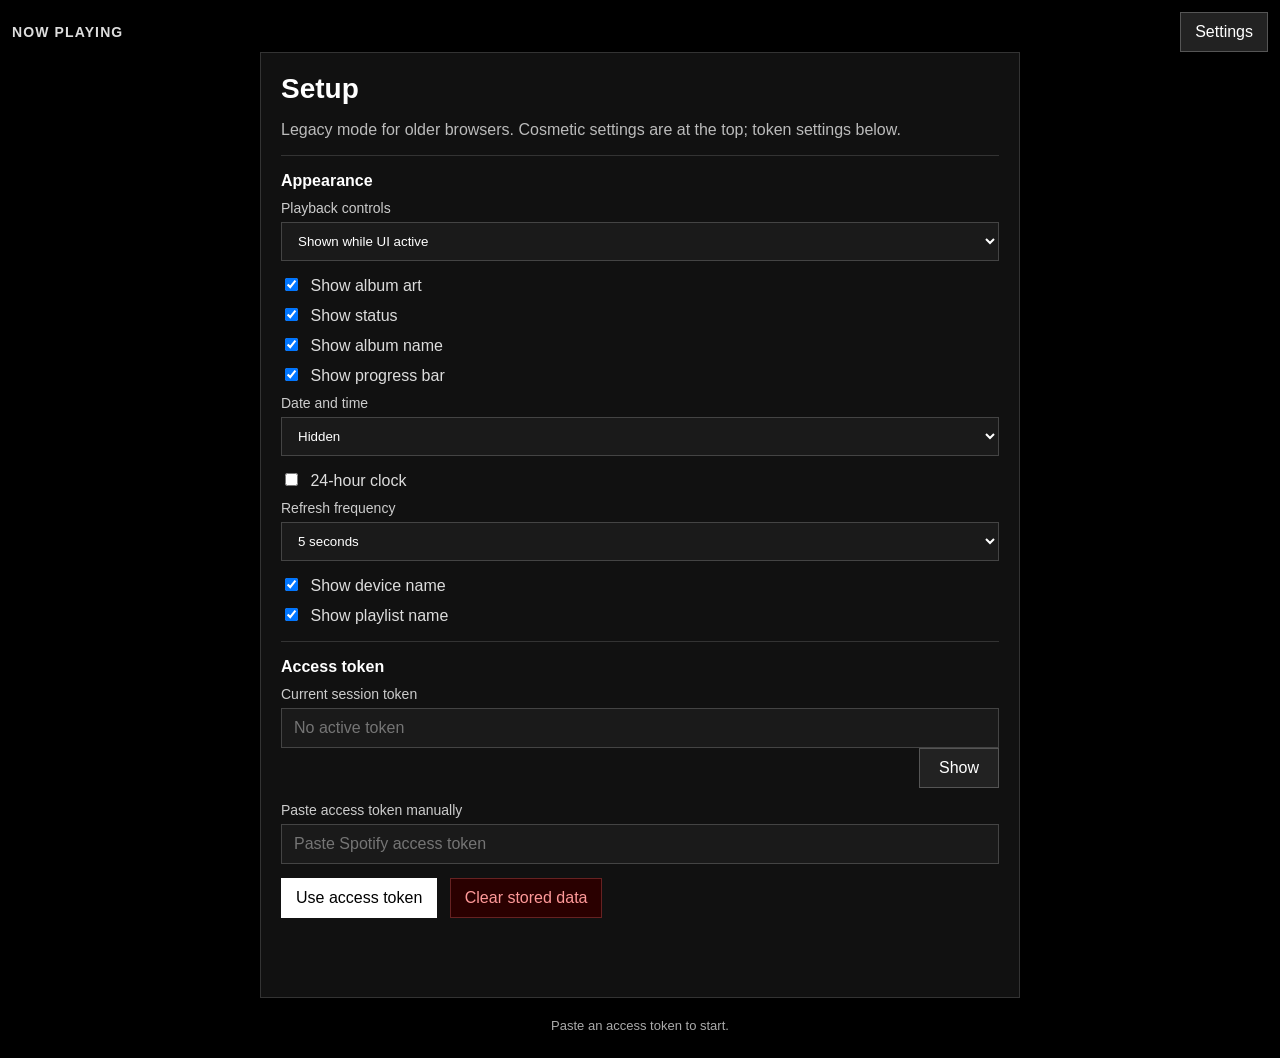
==== legacy.html @ 3d693b1a "Improvements v0.0.27" ====
<!DOCTYPE html>
<html lang="en">
<head>
  <meta charset="UTF-8">
  <meta name="viewport" content="width=device-width, initial-scale=1.0">
  <title>Spotify Now Playing</title>
  <meta name="description" content="Display your current Spotify playback status.">
  <link rel="icon" href="./favicon.svg" type="image/svg+xml">
  <link rel="stylesheet" href="./legacy.css">
</head>
<body>
  <div class="bg" aria-hidden="true">
    <div id="bg-art" class="bg-art"></div>
    <div class="bg-overlay"></div>
  </div>

  <div class="app">
    <div class="header">
      <div class="brand">
        <span class="brand-text">Now Playing</span>
      </div>
      <div id="top-clock" class="top-clock" style="display:none;">
        <span id="top-clock-time" class="top-clock-time"></span>
        <span id="top-clock-date" class="top-clock-date"></span>
      </div>
      <div class="header-actions">
        <button id="settings-toggle" class="btn btn-secondary" type="button">Settings</button>
      </div>
    </div>

    <div id="setup-panel" class="panel">
      <h2>Setup</h2>
      <p class="muted">Legacy mode for older browsers. Cosmetic settings are at the top; token settings below.</p>

      <div class="toggles">
        <h3 class="settings-group-title">Appearance</h3>
        <label class="field">
          <span>Playback controls</span>
          <select id="show-controls-select">
            <option value="hidden">Hidden</option>
            <option value="active" selected>Shown while UI active</option>
            <option value="always">Always</option>
          </select>
        </label>
        <label class="toggle-field"><input id="show-art-toggle" type="checkbox" checked> <span>Show album art</span></label>
        <label class="toggle-field"><input id="show-status-toggle" type="checkbox" checked> <span>Show status</span></label>
        <label class="toggle-field"><input id="show-album-toggle" type="checkbox" checked> <span>Show album name</span></label>
        <label class="toggle-field"><input id="show-progress-toggle" type="checkbox" checked> <span>Show progress bar</span></label>
        <label class="field">
          <span>Date and time</span>
          <select id="show-clock-select">
            <option value="hidden" selected>Hidden</option>
            <option value="active">Shown while UI active</option>
            <option value="always">Always</option>
          </select>
        </label>
        <label class="toggle-field"><input id="clock-24h-toggle" type="checkbox"> <span>24-hour clock</span></label>
        <label class="field">
          <span>Refresh frequency</span>
          <select id="refresh-frequency-select">
            <option value="3000">3 seconds</option>
            <option value="5000" selected>5 seconds</option>
            <option value="10000">10 seconds</option>
            <option value="30000">30 seconds</option>
          </select>
        </label>
        <label class="toggle-field"><input id="show-device-toggle" type="checkbox" checked> <span>Show device name</span></label>
        <label class="toggle-field"><input id="show-playlist-toggle" type="checkbox" checked> <span>Show playlist name</span></label>
      </div>

      <div class="manual-token">
        <h3 class="settings-group-title">Access token</h3>
        <label class="field">
          <span>Current session token</span>
          <div class="copy-row">
            <input id="current-token-display" type="password" autocomplete="off" spellcheck="false" placeholder="No active token">
            <button id="toggle-token-visibility" class="btn btn-secondary" type="button">Show</button>
          </div>
        </label>

        <label class="field">
          <span>Paste access token manually</span>
          <input id="access-token-input" type="password" autocomplete="off" spellcheck="false" placeholder="Paste Spotify access token">
        </label>
        <div class="setup-actions">
          <button id="save-access-token" class="btn btn-primary" type="button">Use access token</button>
          <button id="clear-data" class="btn btn-danger" type="button">Clear stored data</button>
        </div>
      </div>

      <p id="setup-message" class="message"></p>
    </div>

    <div id="player-panel" class="player-panel" style="display:none;">
      <div class="player-layout">
        <div id="art-wrap" class="art-wrap">
          <img id="album-art" class="album-art" alt="" width="640" height="640">
          <div id="art-placeholder" class="art-placeholder">
            <svg viewBox="0 0 24 24" fill="none" stroke="currentColor" stroke-width="1.5"><path d="M9 18V5l12-2v13"></path><circle cx="6" cy="18" r="3"></circle><circle cx="18" cy="16" r="3"></circle></svg>
          </div>
        </div>
        <div class="track-info">
          <p id="status-badge" class="status-badge">Idle</p>
          <h1 id="track-name" class="track-name">Nothing playing</h1>
          <p id="track-artist" class="track-artist">Start playing something on Spotify</p>
          <p id="track-album" class="track-album"></p>
          <div class="progress-wrap">
            <div class="progress-bar"><div id="progress-fill" class="progress-fill"></div></div>
            <div class="progress-times">
              <span id="progress-current">0:00</span>
              <span id="progress-duration">0:00</span>
            </div>
          </div>
        </div>
      </div>
    </div>

    <div class="footer">
      <p id="footer-status" class="footer-status"></p>
      <div class="playback-controls" aria-label="Playback controls">
        <button id="prev-btn" class="control-btn" type="button" aria-label="Previous track">Prev</button>
        <button id="playpause-btn" class="control-btn control-btn-main" type="button" aria-label="Play">Play</button>
        <button id="next-btn" class="control-btn" type="button" aria-label="Next track">Next</button>
      </div>
      <p id="playback-source" class="playback-source"><span id="device-name"></span><span id="context-sep" class="context-sep" style="display:none;"> &middot; </span><span id="context-name"></span></p>
    </div>
  </div>

  <script src="./legacy.js"></script>
</body>
</html>
---- legacy.css ----
html, body { margin: 0; padding: 0; min-height: 100%; background: #000; color: #fff; font-family: "Helvetica Neue", Helvetica, Arial, sans-serif; }
body { overflow-x: hidden; }
*, *:before, *:after { -webkit-box-sizing: border-box; box-sizing: border-box; }
button, input { font: inherit; }

.bg { position: fixed; top: 0; right: 0; bottom: 0; left: 0; z-index: 0; background: #000; }
.bg-art { position: absolute; top: 0; right: 0; bottom: 0; left: 0; background: #000; }
.bg-overlay { position: absolute; top: 0; right: 0; bottom: 0; left: 0; background: rgba(0,0,0,0.15); }

.app { position: relative; z-index: 1; min-height: 100vh; padding: 12px; }
.top-clock { display: table-cell; text-align: center; color: #fff; vertical-align: middle; }
.top-clock-time { display: block; font-size: 18px; font-weight: 700; }
.top-clock-date { display: block; font-size: 12px; color: #bbb; margin-top: 2px; }
.header { display: table; width: 100%; margin-bottom: 0; }
.brand { display: table-cell; vertical-align: middle; font-size: 14px; font-weight: 700; letter-spacing: 0.08em; text-transform: uppercase; color: #ddd; white-space: nowrap; }
.header-actions { display: table-cell; vertical-align: middle; text-align: right; white-space: nowrap; }

.panel { background: #111; border: 1px solid #333; padding: 20px; max-width: 760px; margin: 0 auto 20px; }
.panel h2 { margin: 0 0 10px; font-size: 28px; }
.muted { color: #bbb; }
.small { font-size: 13px; }
.field { display: block; margin-bottom: 14px; }
.field span { display: block; margin-bottom: 6px; color: #ccc; font-size: 14px; }
.field input[type="password"], .field input[type="text"], .field select {
  width: 100%; padding: 10px 12px; color: #fff; background: #1a1a1a; border: 1px solid #444;
}
.copy-row { overflow: hidden; }
.copy-row input { float: left; width: 70%; width: calc(100% - 90px); }
.copy-row .btn { float: right; width: 80px; }

.btn { border: 1px solid #555; background: #222; color: #fff; padding: 10px 14px; cursor: pointer; }
.btn-primary { background: #fff; color: #000; border-color: #fff; }
.btn-danger { background: #2a0000; color: #ff9999; border-color: #662222; }
.setup-actions { margin: 12px 0; }
.setup-actions .btn { margin-right: 8px; margin-bottom: 8px; }
.toggles { margin-top: 16px; padding-top: 16px; border-top: 1px solid #333; }
.settings-group-title { margin: 0 0 10px; font-size: 16px; color: #fff; }
.manual-token { margin-top: 16px; padding-top: 16px; border-top: 1px solid #333; }
.toggle-field { display: block; margin-bottom: 10px; color: #ddd; }
.toggle-field input { margin-right: 8px; }
.message { min-height: 1.2em; color: #ccc; }
.message.error { color: #ff9999; }
.message.success { color: #fff; }

.player-panel { max-width: 1400px; margin: 20px auto 0; padding: 20px 0; }
.player-layout { display: table; width: 100%; table-layout: fixed; }
.art-wrap, .track-info { display: table-cell; vertical-align: middle; }
.art-wrap { width: 45%; padding-right: 32px; position: relative; }
.album-art { width: 100%; max-width: 560px; height: auto; display: block; background: #111; }
.art-placeholder { display: none; }
.track-info { width: 55%; }
.status-badge { margin: 0 0 12px; color: #bbb; text-transform: uppercase; letter-spacing: 0.12em; font-size: 12px; font-weight: 700; }
.status-badge.playing { color: #fff; }
.track-name { margin: 0 0 10px; font-size: 56px; line-height: 1.05; letter-spacing: -0.02em; word-wrap: break-word; }
.track-artist { margin: 0 0 6px; font-size: 28px; color: #ddd; word-wrap: break-word; }
.track-album { margin: 0; font-size: 20px; color: #bbb; word-wrap: break-word; }

.progress-wrap { margin-top: 28px; max-width: 560px; }
.progress-bar { width: 100%; height: 4px; background: #333; }
.progress-fill { width: 0; height: 100%; background: #fff; }
.progress-times { margin-top: 8px; font-size: 12px; color: #bbb; overflow: hidden; }
#progress-current { float: left; }
#progress-duration { float: right; }

.footer { clear: both; margin-top: 20px; color: #aaa; font-size: 13px; text-align: center; padding-bottom: 8px; }
.footer-status { margin: 0 0 4px; min-height: 1.2em; }
.playback-controls { margin: 8px 0; text-align: center; }
.control-btn { border: 1px solid #666; background: #1a1a1a; color: #fff; padding: 10px 16px; margin: 0 4px; cursor: pointer; font-size: 14px; }
.control-btn-main { background: #fff; color: #000; border-color: #fff; font-weight: 700; }
.playback-source { margin: 0; color: #ccc; }
body.ui-idle .brand, body.ui-idle .header-actions, body.ui-idle .playback-controls { visibility: hidden; }
body.ui-idle.controls-always .playback-controls { visibility: visible; }
body.ui-idle.clock-active .top-clock { visibility: hidden; }
body.ui-idle { cursor: none; }
body.setup-mode .playback-controls, body.hide-controls .playback-controls { display: none; }

body.hide-art .art-wrap { display: none; }
body.hide-art .track-info { display: block; width: 100%; text-align: center; }
body.hide-art .progress-wrap { margin-left: auto; margin-right: auto; }
body.hide-status .status-badge { display: none; }
body.hide-album .track-album { display: none; }
body.hide-progress .progress-wrap { display: none; }

@media (max-width: 800px) {
  .player-layout, .art-wrap, .track-info { display: block; width: 100%; }
  .art-wrap { padding-right: 0; margin-bottom: 20px; }
  .album-art { max-width: 420px; margin: 0 auto; }
  .track-name { font-size: 36px; }
  .track-artist { font-size: 22px; }
  .track-album { font-size: 18px; }
}

@media (max-height: 560px) and (orientation: landscape) {
  .app { padding: 8px 12px; }
  .player-layout { display: table; width: 100%; table-layout: fixed; }
  .art-wrap { display: table-cell; width: 42%; padding-right: 20px; vertical-align: middle; margin-bottom: 0; }
  .track-info { display: table-cell; width: 58%; vertical-align: middle; text-align: left; }
  .album-art { max-width: 100%; }
  .status-badge { text-align: left; }
  .track-name { font-size: 28px; }
  .track-artist { font-size: 18px; }
  .track-album { font-size: 14px; }
  .progress-wrap { margin-top: 12px; }
  body.hide-art .track-info { display: block; width: 100%; text-align: center; }
  body.hide-art .status-badge { text-align: center; }
}
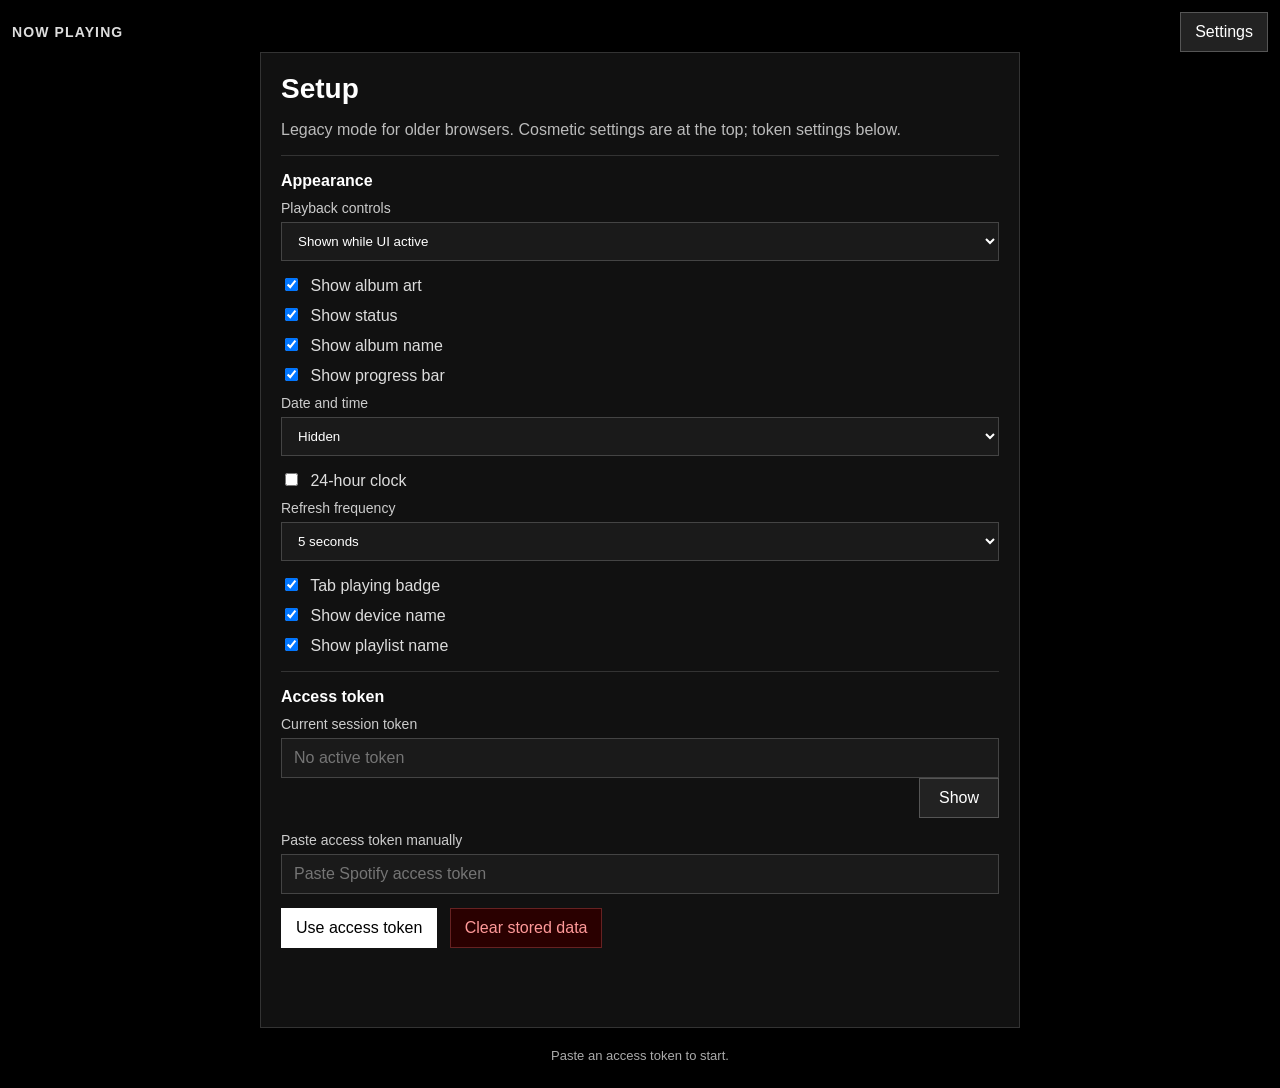
==== commit f98e8cf6: "Added more now playing inetration to the browser v0.0.28" ====
--- a/legacy.html
+++ b/legacy.html
@@ -64,6 +64,7 @@
             <option value="30000">30 seconds</option>
           </select>
         </label>
+        <label class="toggle-field"><input id="tab-badge-toggle" type="checkbox" checked> <span>Tab playing badge</span></label>
         <label class="toggle-field"><input id="show-device-toggle" type="checkbox" checked> <span>Show device name</span></label>
         <label class="toggle-field"><input id="show-playlist-toggle" type="checkbox" checked> <span>Show playlist name</span></label>
       </div>
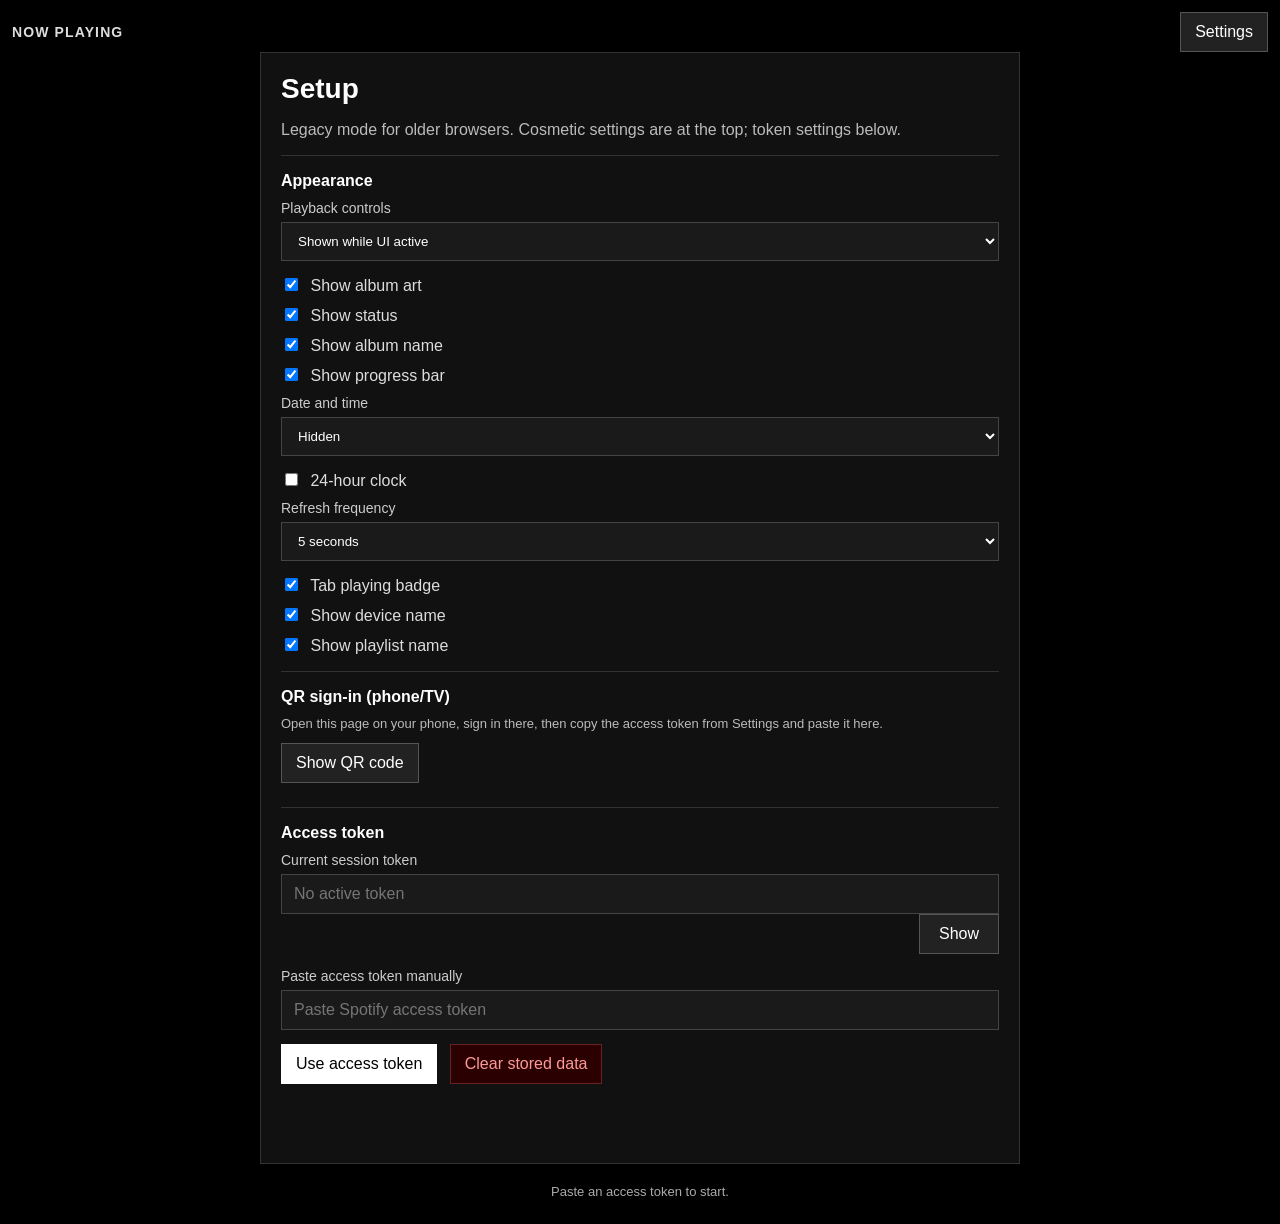
==== commit 63efcda6: "v0.0.30" ====
--- a/legacy.html
+++ b/legacy.html
@@ -69,6 +69,18 @@
         <label class="toggle-field"><input id="show-playlist-toggle" type="checkbox" checked> <span>Show playlist name</span></label>
       </div>
 
+      <div class="qr-login">
+        <h3 class="settings-group-title">QR sign-in (phone/TV)</h3>
+        <p class="muted small">Open this page on your phone, sign in there, then copy the access token from Settings and paste it here.</p>
+        <div class="setup-actions">
+          <button id="show-qr-login" class="btn btn-secondary" type="button">Show QR code</button>
+        </div>
+        <div id="qr-login-panel" class="qr-panel" style="display:none;">
+          <img id="qr-login-img" class="qr-img" alt="QR code for this page" width="220" height="220">
+          <p class="muted small" id="qr-login-url"></p>
+        </div>
+      </div>
+
       <div class="manual-token">
         <h3 class="settings-group-title">Access token</h3>
         <label class="field">
--- a/legacy.css
+++ b/legacy.css
@@ -35,6 +35,10 @@
 .setup-actions .btn { margin-right: 8px; margin-bottom: 8px; }
 .toggles { margin-top: 16px; padding-top: 16px; border-top: 1px solid #333; }
 .settings-group-title { margin: 0 0 10px; font-size: 16px; color: #fff; }
+.qr-login { margin-top: 16px; padding-top: 16px; border-top: 1px solid #333; }
+.qr-login .small { margin: 8px 0 0; color: #bbb; }
+.qr-panel { margin-top: 12px; }
+.qr-img { display: block; width: 220px; height: 220px; max-width: 100%; background: #fff; padding: 8px; margin: 0 0 10px; }
 .manual-token { margin-top: 16px; padding-top: 16px; border-top: 1px solid #333; }
 .toggle-field { display: block; margin-bottom: 10px; color: #ddd; }
 .toggle-field input { margin-right: 8px; }
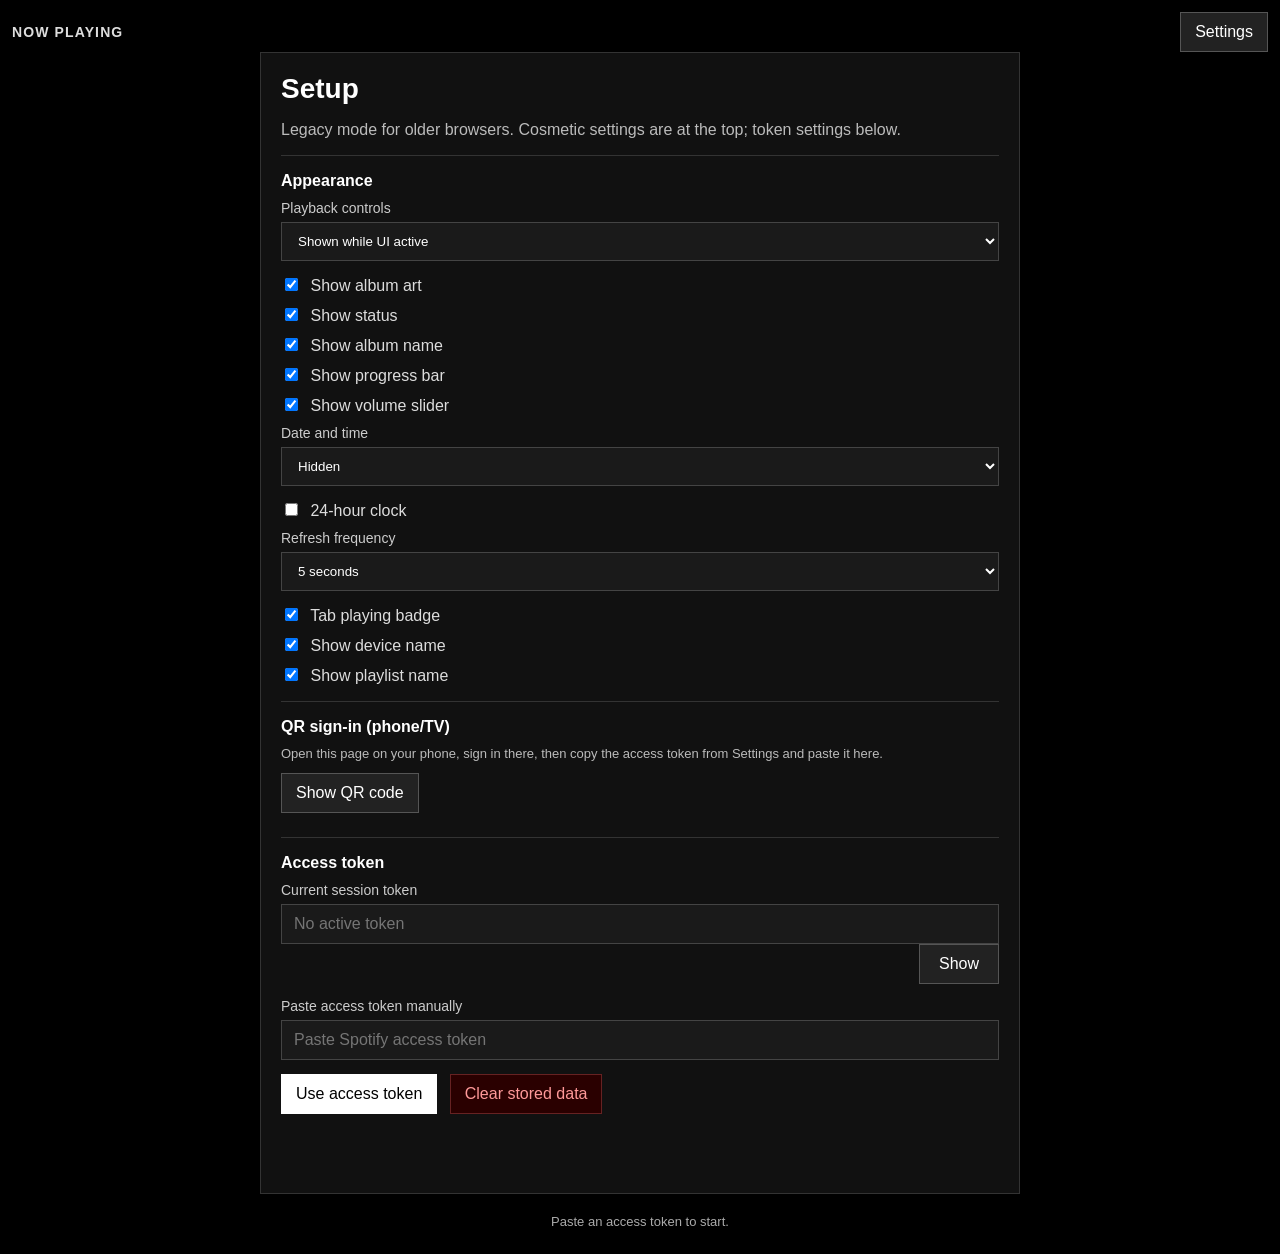
==== commit 532af07e: "Added improvements v0.0.33" ====
--- a/legacy.html
+++ b/legacy.html
@@ -46,6 +46,7 @@
         <label class="toggle-field"><input id="show-status-toggle" type="checkbox" checked> <span>Show status</span></label>
         <label class="toggle-field"><input id="show-album-toggle" type="checkbox" checked> <span>Show album name</span></label>
         <label class="toggle-field"><input id="show-progress-toggle" type="checkbox" checked> <span>Show progress bar</span></label>
+        <label class="toggle-field"><input id="show-volume-toggle" type="checkbox" checked> <span>Show volume slider</span></label>
         <label class="field">
           <span>Date and time</span>
           <select id="show-clock-select">
@@ -134,6 +135,7 @@
         <button id="prev-btn" class="control-btn" type="button" aria-label="Previous track">Prev</button>
         <button id="playpause-btn" class="control-btn control-btn-main" type="button" aria-label="Play">Play</button>
         <button id="next-btn" class="control-btn" type="button" aria-label="Next track">Next</button>
+        <span id="volume-wrap" class="volume-wrap"><input id="volume-slider" class="volume-slider" type="range" min="0" max="100" value="50" step="1" aria-label="Volume"></span>
       </div>
       <p id="playback-source" class="playback-source"><span id="device-name"></span><span id="context-sep" class="context-sep" style="display:none;"> &middot; </span><span id="context-name"></span></p>
     </div>
--- a/legacy.css
+++ b/legacy.css
@@ -71,6 +71,8 @@
 .playback-controls { margin: 8px 0; text-align: center; }
 .control-btn { border: 1px solid #666; background: #1a1a1a; color: #fff; padding: 10px 16px; margin: 0 4px; cursor: pointer; font-size: 14px; }
 .control-btn-main { background: #fff; color: #000; border-color: #fff; font-weight: 700; }
+.volume-wrap { margin-left: 8px; vertical-align: middle; }
+.volume-slider { width: 110px; vertical-align: middle; }
 .playback-source { margin: 0; color: #ccc; }
 body.ui-idle .brand, body.ui-idle .header-actions, body.ui-idle .playback-controls { visibility: hidden; }
 body.ui-idle.controls-always .playback-controls { visibility: visible; }
@@ -84,6 +86,7 @@
 body.hide-status .status-badge { display: none; }
 body.hide-album .track-album { display: none; }
 body.hide-progress .progress-wrap { display: none; }
+body.hide-volume .volume-wrap { display: none; }
 
 @media (max-width: 800px) {
   .player-layout, .art-wrap, .track-info { display: block; width: 100%; }
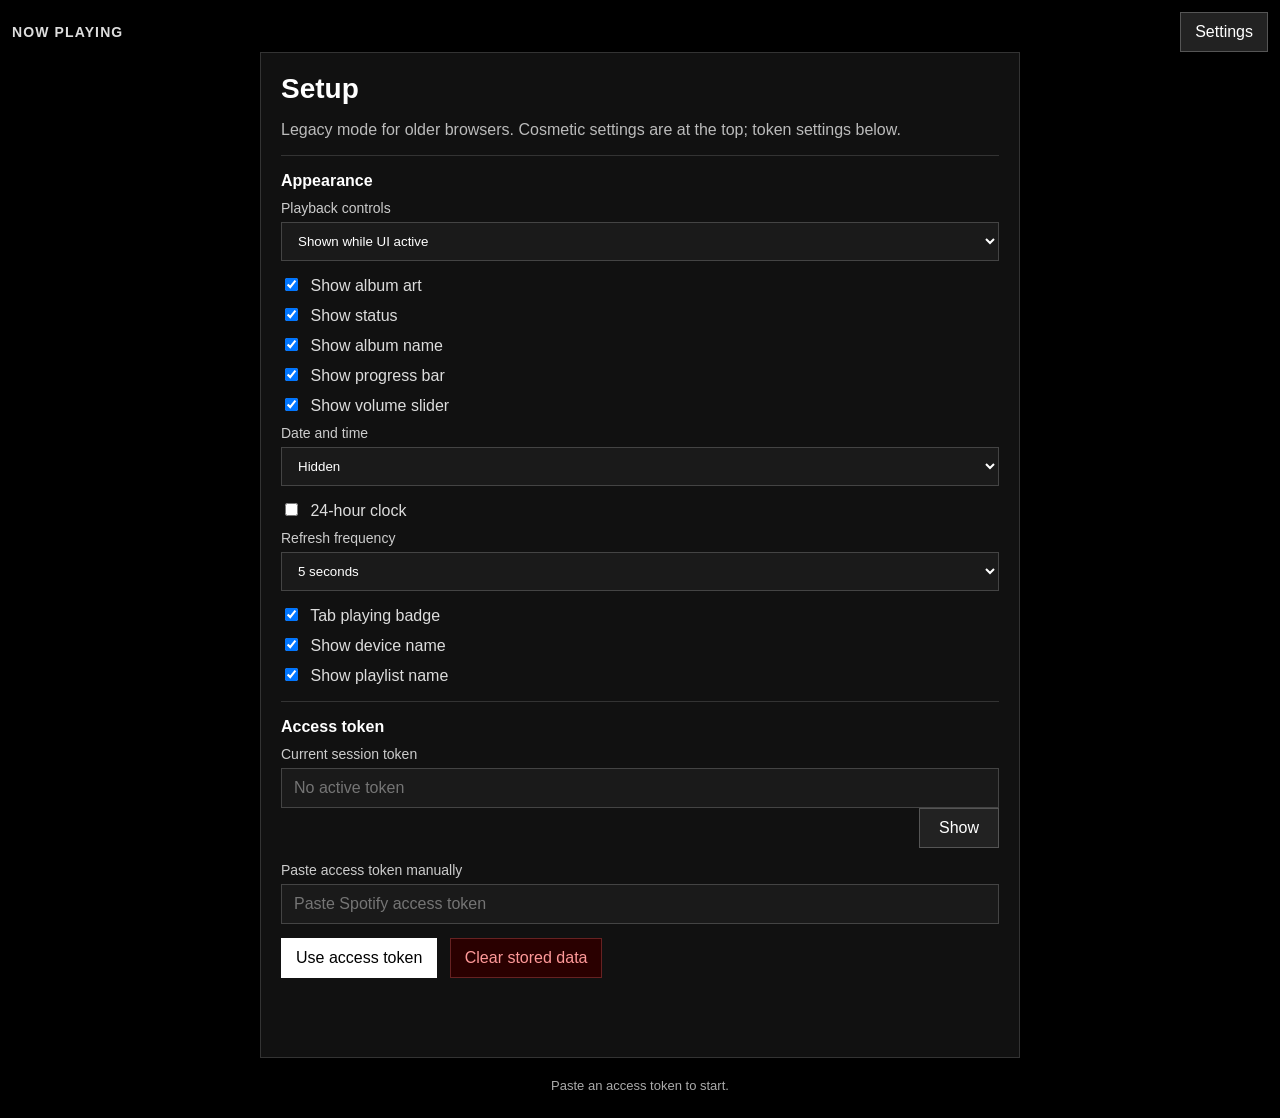
==== commit 17c85f37: "Made improvements v0.0.35" ====
--- a/legacy.html
+++ b/legacy.html
@@ -70,18 +70,6 @@
         <label class="toggle-field"><input id="show-playlist-toggle" type="checkbox" checked> <span>Show playlist name</span></label>
       </div>
 
-      <div class="qr-login">
-        <h3 class="settings-group-title">QR sign-in (phone/TV)</h3>
-        <p class="muted small">Open this page on your phone, sign in there, then copy the access token from Settings and paste it here.</p>
-        <div class="setup-actions">
-          <button id="show-qr-login" class="btn btn-secondary" type="button">Show QR code</button>
-        </div>
-        <div id="qr-login-panel" class="qr-panel" style="display:none;">
-          <img id="qr-login-img" class="qr-img" alt="QR code for this page" width="220" height="220">
-          <p class="muted small" id="qr-login-url"></p>
-        </div>
-      </div>
-
       <div class="manual-token">
         <h3 class="settings-group-title">Access token</h3>
         <label class="field">
--- a/legacy.css
+++ b/legacy.css
@@ -35,10 +35,6 @@
 .setup-actions .btn { margin-right: 8px; margin-bottom: 8px; }
 .toggles { margin-top: 16px; padding-top: 16px; border-top: 1px solid #333; }
 .settings-group-title { margin: 0 0 10px; font-size: 16px; color: #fff; }
-.qr-login { margin-top: 16px; padding-top: 16px; border-top: 1px solid #333; }
-.qr-login .small { margin: 8px 0 0; color: #bbb; }
-.qr-panel { margin-top: 12px; }
-.qr-img { display: block; width: 220px; height: 220px; max-width: 100%; background: #fff; padding: 8px; margin: 0 0 10px; }
 .manual-token { margin-top: 16px; padding-top: 16px; border-top: 1px solid #333; }
 .toggle-field { display: block; margin-bottom: 10px; color: #ddd; }
 .toggle-field input { margin-right: 8px; }
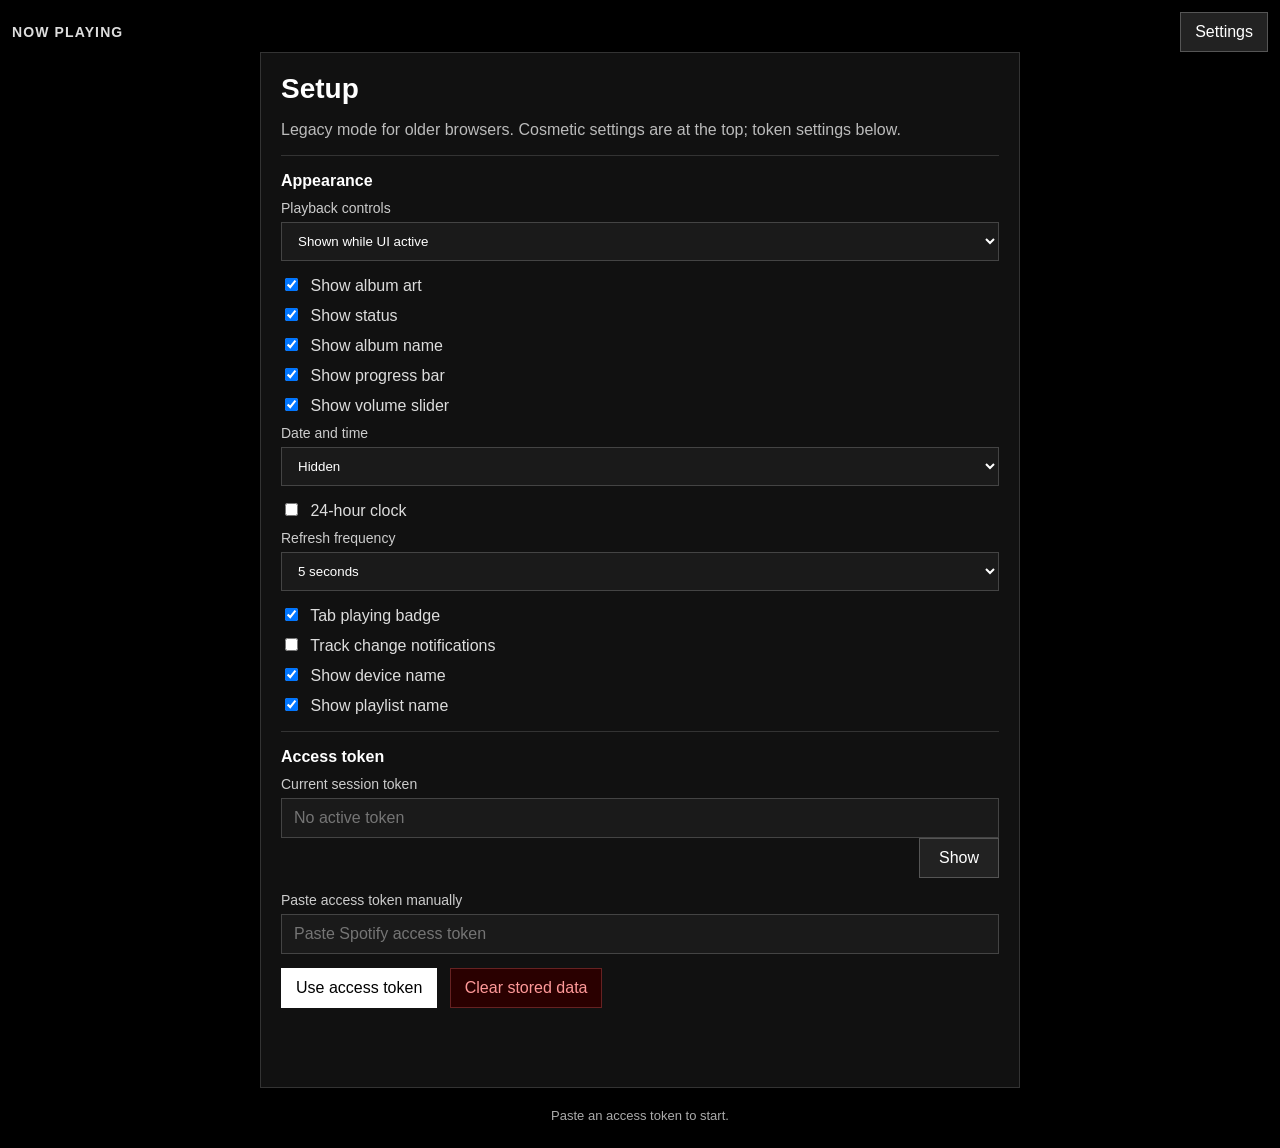
==== commit 1dcceb67: "Added tab activity in the background and notification for track change v0.0.36" ====
--- a/legacy.html
+++ b/legacy.html
@@ -66,6 +66,7 @@
           </select>
         </label>
         <label class="toggle-field"><input id="tab-badge-toggle" type="checkbox" checked> <span>Tab playing badge</span></label>
+        <label class="toggle-field"><input id="track-notify-toggle" type="checkbox"> <span>Track change notifications</span></label>
         <label class="toggle-field"><input id="show-device-toggle" type="checkbox" checked> <span>Show device name</span></label>
         <label class="toggle-field"><input id="show-playlist-toggle" type="checkbox" checked> <span>Show playlist name</span></label>
       </div>
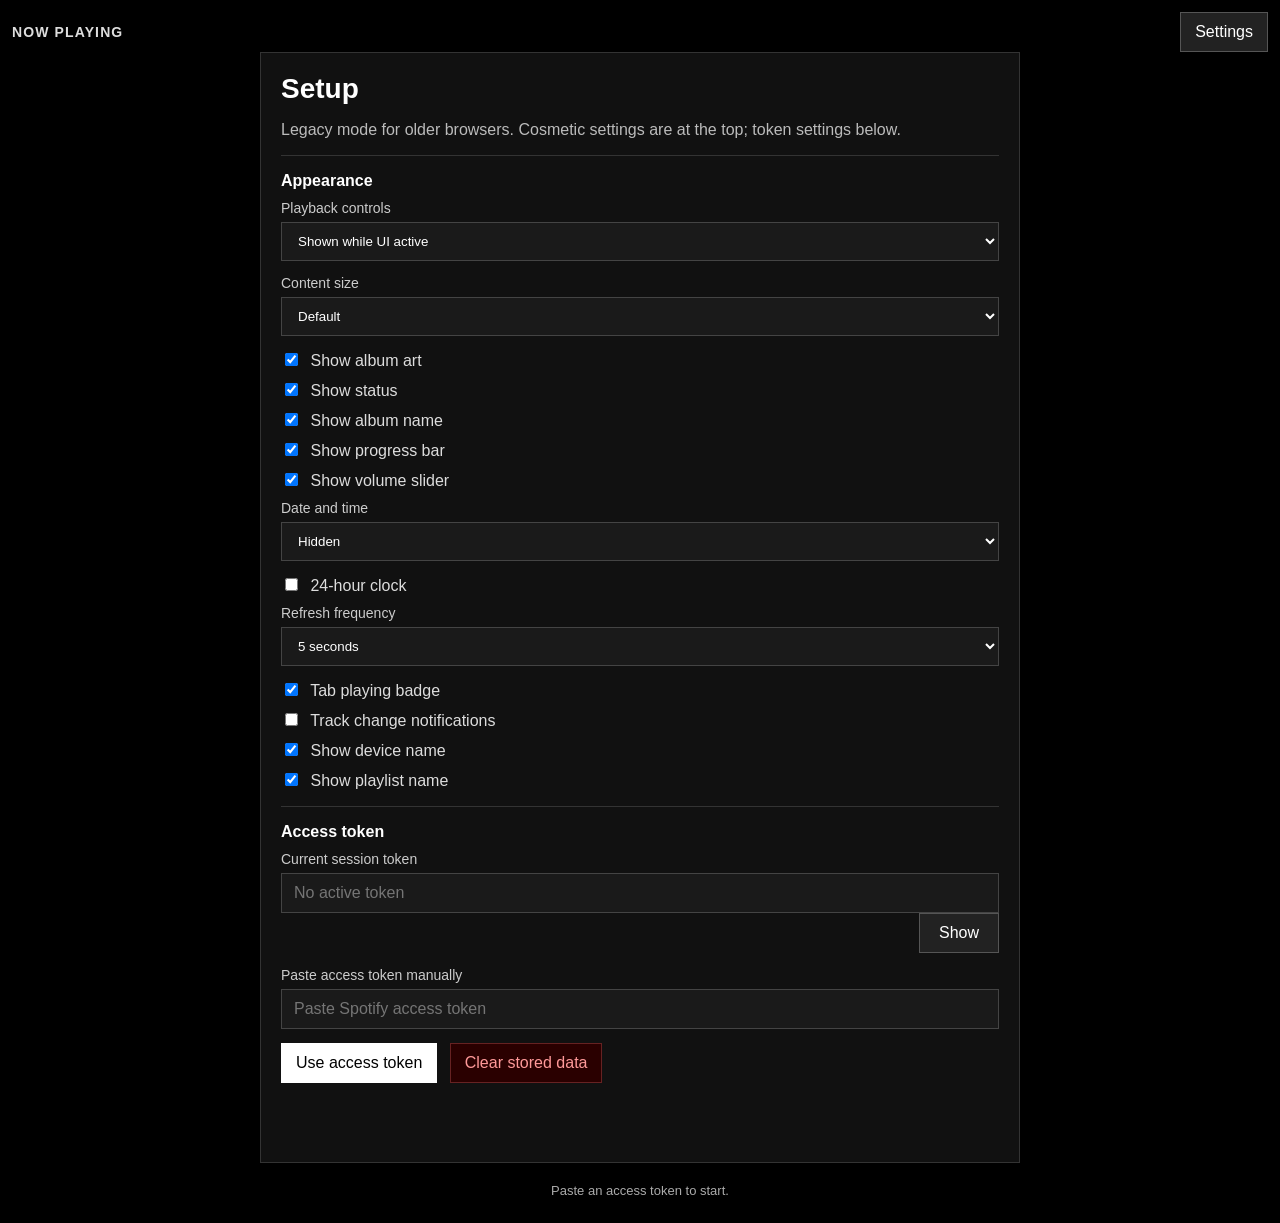
==== commit e53d083c: "Made improvements to UI v0.0.40" ====
--- a/legacy.html
+++ b/legacy.html
@@ -40,6 +40,14 @@
             <option value="hidden">Hidden</option>
             <option value="active" selected>Shown while UI active</option>
             <option value="always">Always</option>
+          </select>
+        </label>
+        <label class="field">
+          <span>Content size</span>
+          <select id="content-size-select">
+            <option value="small">Small</option>
+            <option value="default" selected>Default</option>
+            <option value="large">Large</option>
           </select>
         </label>
         <label class="toggle-field"><input id="show-art-toggle" type="checkbox" checked> <span>Show album art</span></label>
--- a/legacy.css
+++ b/legacy.css
@@ -86,11 +86,12 @@
 
 @media (max-width: 800px) {
   .player-layout, .art-wrap, .track-info { display: block; width: 100%; }
-  .art-wrap { padding-right: 0; margin-bottom: 20px; }
+  .art-wrap { padding-right: 0; margin-bottom: 12px; }
   .album-art { max-width: 420px; margin: 0 auto; }
   .track-name { font-size: 36px; }
   .track-artist { font-size: 22px; }
   .track-album { font-size: 18px; }
+  .progress-wrap { margin-top: 16px; max-width: min(100%, 560px); }
 }
 
 @media (max-height: 560px) and (orientation: landscape) {
@@ -107,3 +108,36 @@
   body.hide-art .track-info { display: block; width: 100%; text-align: center; }
   body.hide-art .status-badge { text-align: center; }
 }
+
+/* Content size */
+body.size-small .album-art { max-width: 420px; }
+body.size-small .track-name { font-size: 44px; }
+body.size-small .track-artist { font-size: 26px; }
+body.size-small .track-album { font-size: 18px; }
+body.size-small .status-badge { font-size: 14px; }
+body.size-small .progress-wrap { max-width: 460px; }
+
+body.size-large .album-art { max-width: 640px; }
+body.size-large .track-name { font-size: 68px; }
+body.size-large .track-artist { font-size: 38px; }
+body.size-large .track-album { font-size: 26px; }
+body.size-large .status-badge { font-size: 18px; }
+body.size-large .progress-wrap { max-width: 680px; }
+
+@media (max-width: 800px) {
+  body.size-small .track-name { font-size: 30px; }
+  body.size-small .track-artist { font-size: 18px; }
+  body.size-small .track-album { font-size: 15px; }
+  body.size-large .track-name { font-size: 44px; }
+  body.size-large .track-artist { font-size: 26px; }
+  body.size-large .track-album { font-size: 20px; }
+}
+
+@media (max-height: 560px) and (orientation: landscape) {
+  body.size-small .track-name { font-size: 24px; }
+  body.size-small .track-artist { font-size: 16px; }
+  body.size-small .track-album { font-size: 12px; }
+  body.size-large .track-name { font-size: 34px; }
+  body.size-large .track-artist { font-size: 22px; }
+  body.size-large .track-album { font-size: 16px; }
+}
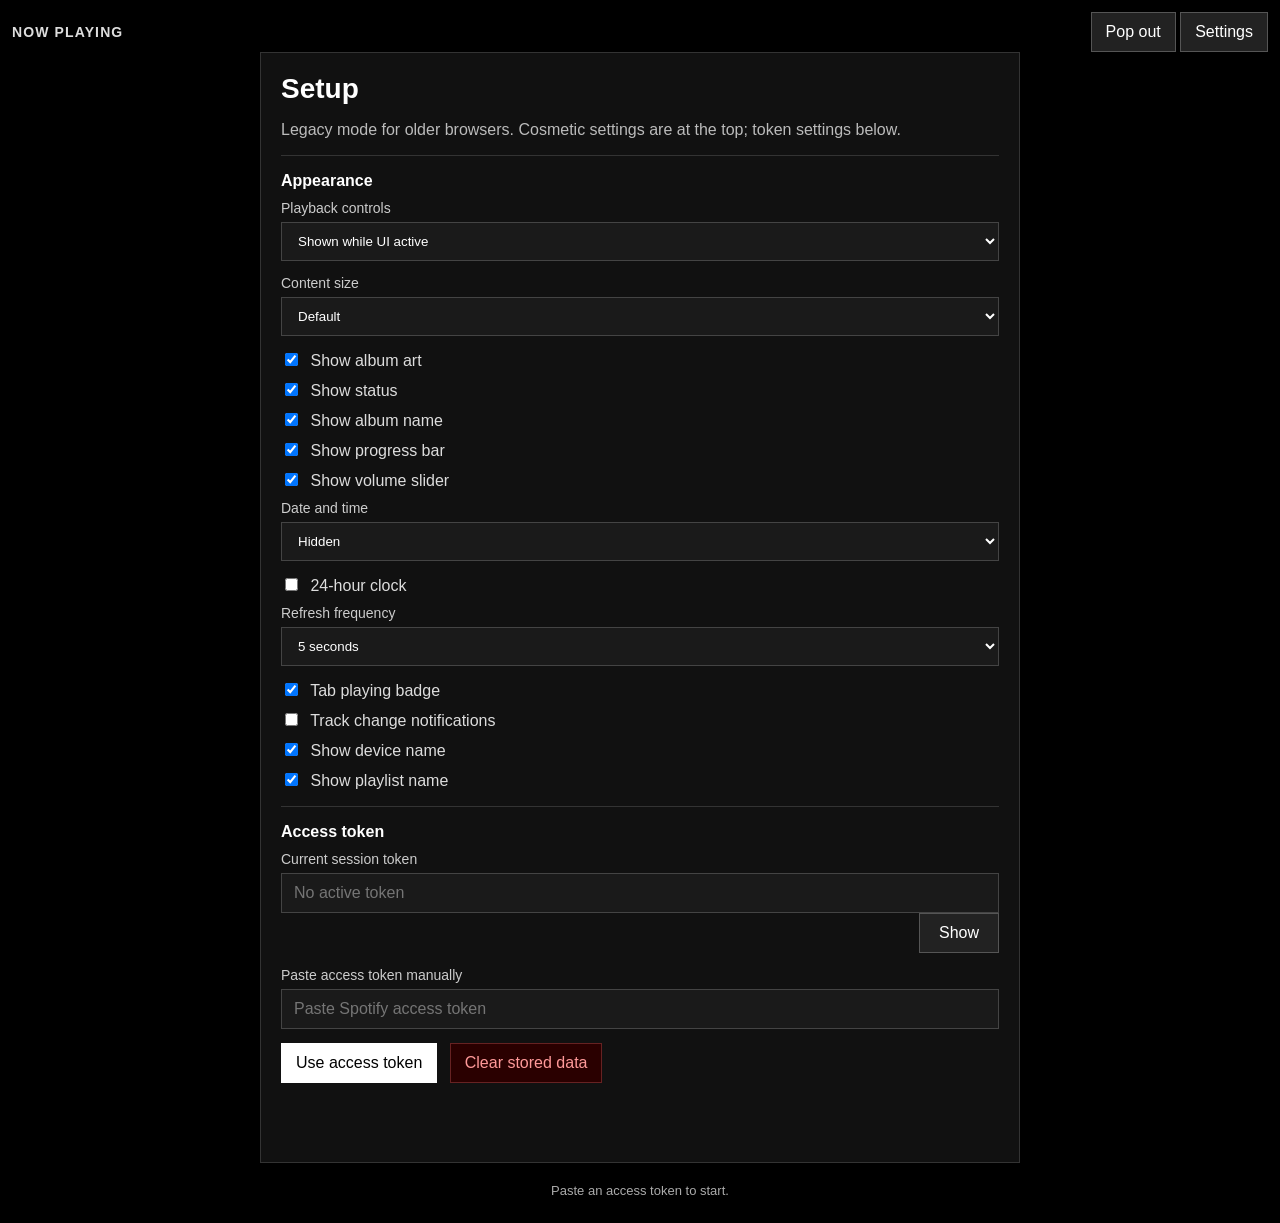
==== commit ee273f2e: "Added pop-out v0.0.41" ====
--- a/legacy.html
+++ b/legacy.html
@@ -24,6 +24,7 @@
         <span id="top-clock-date" class="top-clock-date"></span>
       </div>
       <div class="header-actions">
+        <button id="popout-btn" class="btn btn-secondary" type="button">Pop out</button>
         <button id="settings-toggle" class="btn btn-secondary" type="button">Settings</button>
       </div>
     </div>
